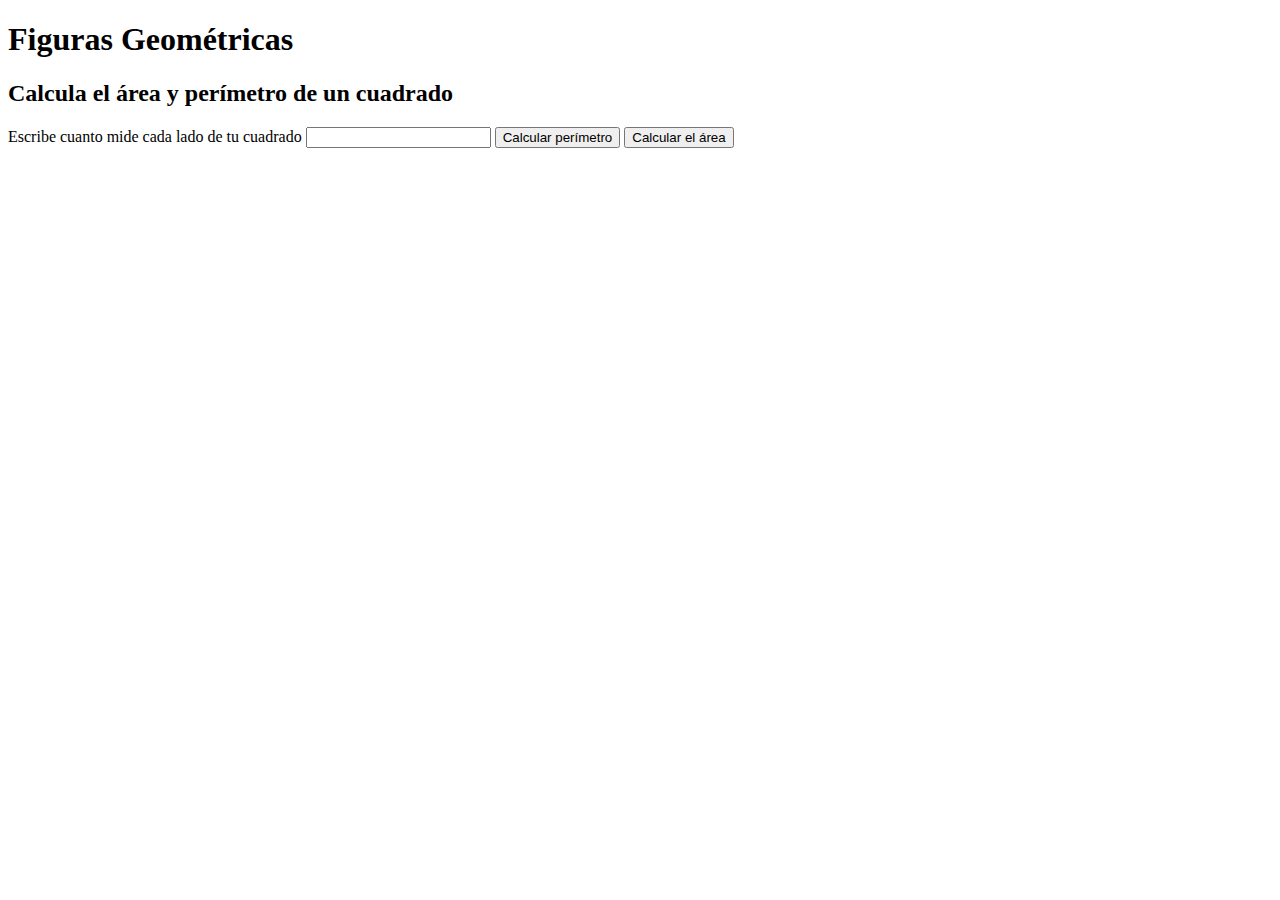
==== index.html @ fb8798bb "calculo de area y perimetro de cuadrados con inputs" ====
<!DOCTYPE html>
<html lang="es">
<head>
    <meta charset="UTF-8">
    <meta http-equiv="X-UA-Compatible" content="IE=edge">
    <meta name="viewport" content="width=device-width, initial-scale=1.0">
    <title>MatesWeb</title>
    <link rel="stylesheet" href="./style.css">
</head>
<body>
    <header>
        <h1>Figuras Geométricas</h1>
    </header>
    <main>
        <section>
            <h2>Calcula el área y perímetro de un cuadrado</h2>
            <form>
                <label for="input-cuadrado">
                    Escribe cuanto mide cada lado de tu cuadrado
                </label>
                <input type="number" id="input-cuadrado">
                <button type="button" onclick="calcularPerimetroCuadrado()">Calcular perímetro</button>
                <button type="button" onclick="calcularAreaCuadrado()">Calcular el área</button>
            </form>
        </section>
    </main>

    <script src="./mates.js"></script>
</body>
</html>
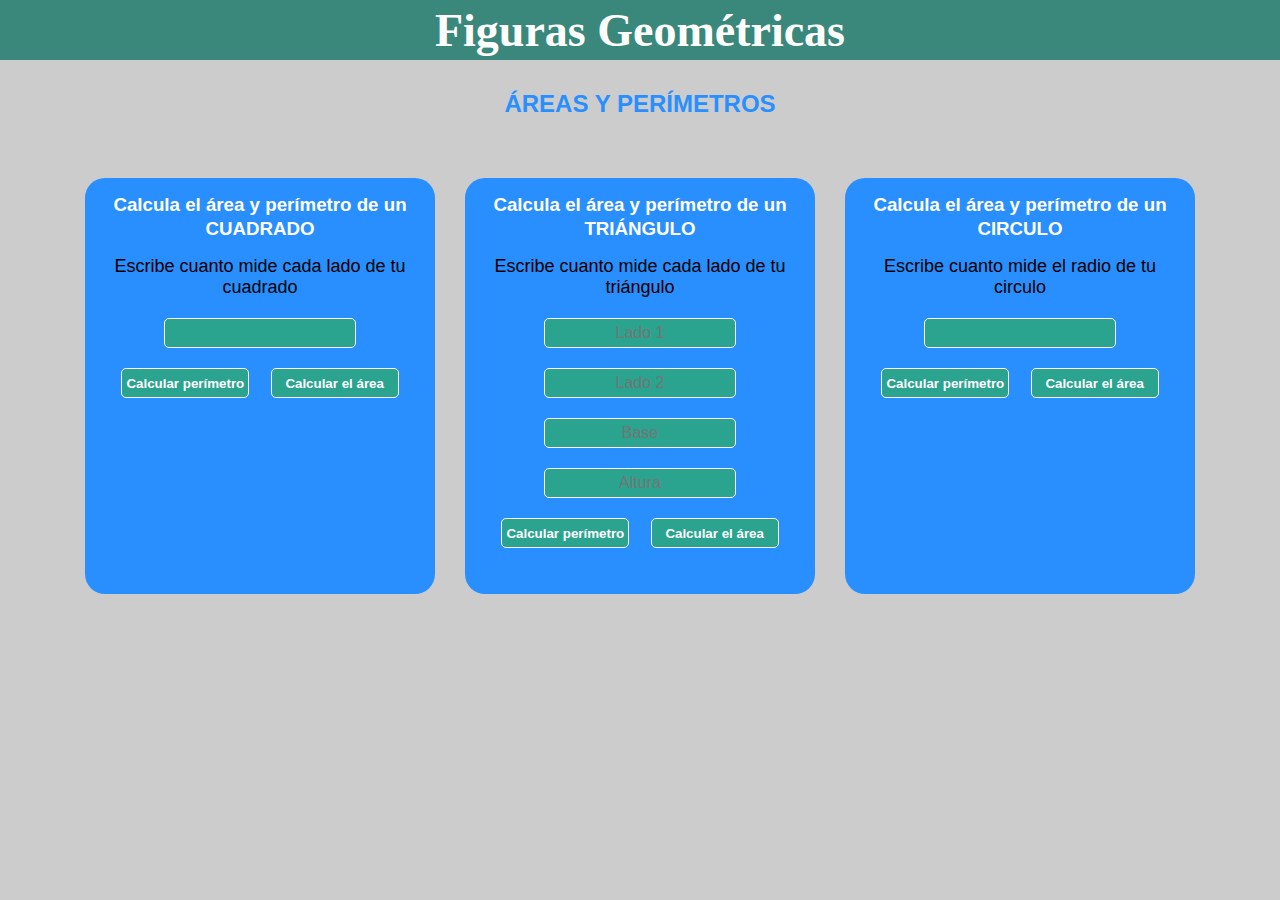
==== commit a1d78738: "lista la pagina para calcular el area y perimetros" ====
--- a/index.html
+++ b/index.html
@@ -12,16 +12,53 @@
         <h1>Figuras Geométricas</h1>
     </header>
     <main>
-        <section>
-            <h2>Calcula el área y perímetro de un cuadrado</h2>
-            <form>
-                <label for="input-cuadrado">
-                    Escribe cuanto mide cada lado de tu cuadrado
-                </label>
-                <input type="number" id="input-cuadrado">
-                <button type="button" onclick="calcularPerimetroCuadrado()">Calcular perímetro</button>
-                <button type="button" onclick="calcularAreaCuadrado()">Calcular el área</button>
-            </form>
+        <h2>ÁREAS Y PERÍMETROS</h2>
+        <section class="figures">
+            <section class="figures__square">
+                <h3>Calcula el área y perímetro de un CUADRADO</h3>
+                <form>
+                    <label for="input-cuadrado" class="figures__square--label">
+                        Escribe cuanto mide cada lado de tu cuadrado
+                    </label>
+                    <input type="number" id="input-cuadrado" class="figures__square--input">
+                    <div class="square--buttons__container">
+                        <button type="button" onclick="calcularPerimetroCuadrado()">Calcular perímetro</button>
+                        <button type="button" onclick="calcularAreaCuadrado()">Calcular el área</button>
+                    </div>
+                </form>
+                <p class="figures__square--result" id="figures__square--result"></p>
+            </section>
+            <section class="figures__triangle">
+                <h3>Calcula el área y perímetro de un TRIÁNGULO</h3>
+                <form>
+                    <label for="input-triangulo-lado1" class="figures__triangle--label">
+                        Escribe cuanto mide cada lado de tu triángulo
+                    </label>
+                    <input type="number" id="input-triangulo-lado1" class="figures__triangle--input" placeholder="Lado 1">
+                    <input type="number" id="input-triangulo-lado2" class="figures__triangle--input" placeholder="Lado 2">
+                    <input type="number" id="input-triangulo-base" class="figures__triangle--input" placeholder="Base">
+                    <input type="number" id="input-triangulo-altura" class="figures__triangle--input" placeholder="Altura">
+                    <div class="triangle--buttons__container">
+                        <button type="button" onclick="calcularPerimetroTriangulo()">Calcular perímetro</button>
+                        <button type="button" onclick="calcularAreaTriangulo()">Calcular el área</button>
+                    </div>
+                </form>
+                <p class="figures__triangle--result" id="figures__triangle--result"></p>
+            </section>
+            <section class="figures__circle">
+                <h3>Calcula el área y perímetro de un CIRCULO</h3>
+                <form>
+                    <label for="input-circulo" class="figures__circle--label">
+                        Escribe cuanto mide el radio de tu circulo
+                    </label>
+                    <input type="number" id="input-circulo" class="figures__circle--input">
+                    <div class="circle--buttons__container">
+                        <button type="button" onclick="calcularPerimetroCirculo()">Calcular perímetro</button>
+                        <button type="button" onclick="calcularAreaCirculo()">Calcular el área</button>
+                    </div>
+                </form>
+                <p class="figures__circle--result" id="figures__circle--result"></p>
+            </section>
         </section>
     </main>
 
--- a/style.css
+++ b/style.css
@@ -0,0 +1,129 @@
+* {
+    margin: 0;
+    padding: 0;
+    box-sizing: border-box;
+}
+html {
+    font-size: 62.5%;
+}
+body {
+    font-size: 1.6rem;
+}
+input[type=number]::-webkit-inner-spin-button,
+input[type=number]::-webkit-outer-spin-button {
+-webkit-appearance: none;
+margin: 0;
+}
+
+input[type=number] { -moz-appearance:textfield; }
+
+
+
+header {
+    display: flex;
+    width: 100%;
+    height: 60px;
+    background-color: #3a887b;
+    justify-content: center;
+    align-items: center;
+}
+header h1 {
+    font-size: 4.6rem;
+    color: #fff;
+}
+main {
+    width: 100%;
+    height: calc(100vh - 60px);
+    background-color: #cccccc;
+    display: flex;
+    flex-direction: column;
+    align-items: center;
+    padding-top: 30px;
+    gap: 30px;
+    font-family: Arial, Helvetica, sans-serif;
+}
+main > h2 {
+    color: #298fFE;
+}
+main .figures {
+    width: 90%;
+    margin: 30px auto 0;
+    display: grid;
+    grid-template-columns: 350px 350px 350px;
+    justify-content: center;
+    gap: 30px;
+}
+.figures > section {
+    width: 100%;
+    height: auto;
+    background-color: #298fFE;
+    padding: 15px;
+    border-radius: 20px;
+    display: flex;
+    flex-direction: column;
+    gap: 15px;
+    align-items: center;
+}
+.figures > section > h3 {
+    color: #fff;
+    line-height: 2.4rem;
+    text-align: center;
+}
+.figures > section > form {
+    display: flex;
+    flex-direction: column;
+    text-align: center;
+    gap: 20px;
+    align-items: center;
+}
+.figures__square--label,
+.figures__triangle--label,
+.figures__circle--label {
+    font-size: 1.8rem;
+    color: #000000;
+}
+
+.figures__circle--input,
+.figures__square--input,
+.figures__triangle--input {
+    width: 60%;
+    height: 30px;
+    border-radius: 5px;
+    outline: none;
+    border: 1px solid #fff;
+    padding: 2px;
+    text-align: center;
+    font-size: 100%;
+    background-color: #2aa38f;
+    color: #fff;
+}
+
+.square--buttons__container,
+.triangle--buttons__container,
+.circle--buttons__container {
+    width: 100%;
+    height: auto;
+    display: flex;
+    justify-content: space-evenly;
+}
+
+.square--buttons__container button,
+.triangle--buttons__container button,
+.circle--buttons__container button {
+    width: 40%;
+    height: 30px;
+    background-color: #2aa38f;
+    font-weight: bold;
+    color: #fff;
+    border: 1px solid #fff;
+    border-radius: 5px;
+    cursor: pointer;
+}
+
+.figures p {
+    width: 90%;
+    height: auto;
+    font-size: 1.8rem;
+    padding: 8px;
+    color: #fff;
+}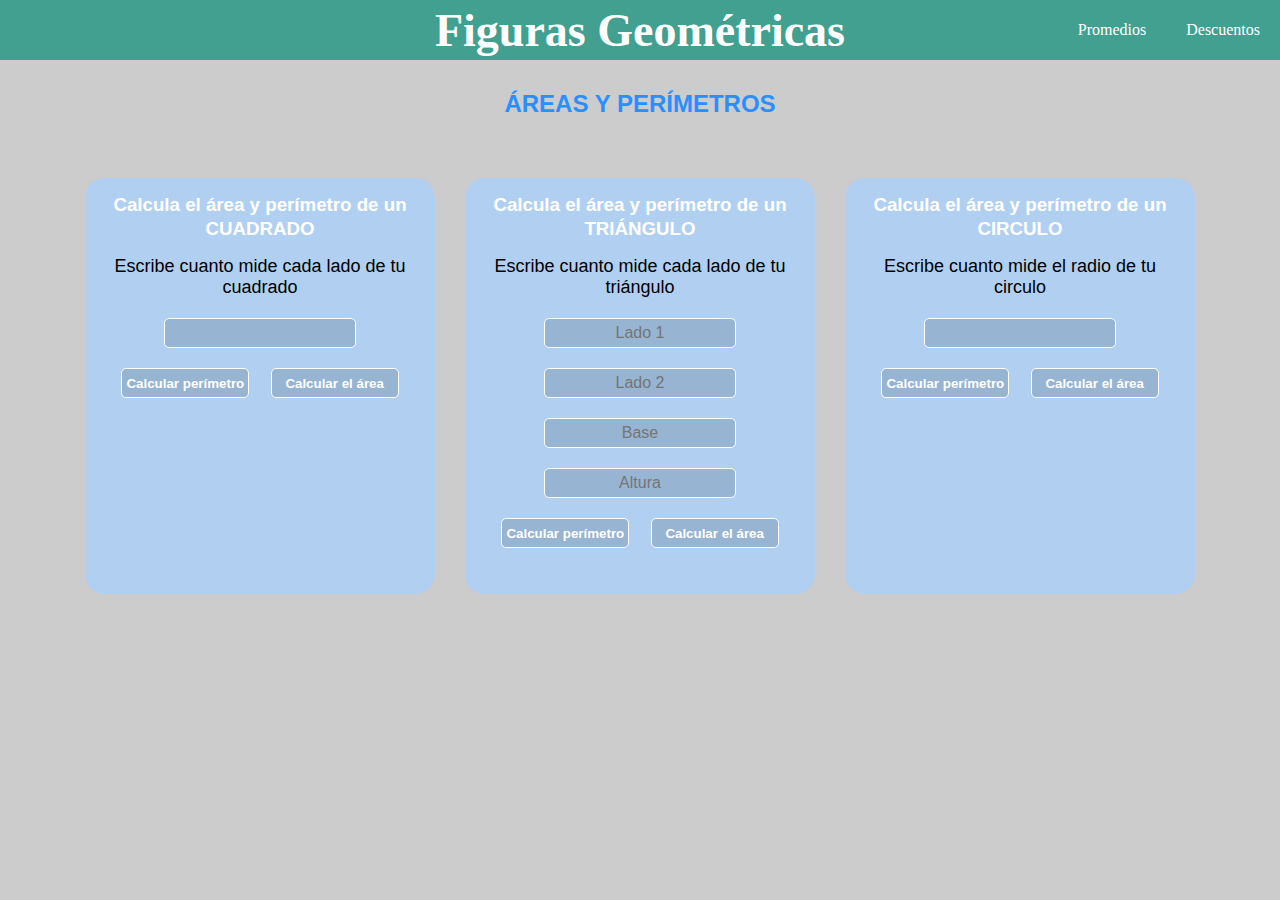
==== commit a51c3956: "listos el html y estilo header de los promedios" ====
--- a/index.html
+++ b/index.html
@@ -4,12 +4,18 @@
     <meta charset="UTF-8">
     <meta http-equiv="X-UA-Compatible" content="IE=edge">
     <meta name="viewport" content="width=device-width, initial-scale=1.0">
-    <title>MatesWeb</title>
+    <title>MatesWeb | Figuras</title>
     <link rel="stylesheet" href="./style.css">
 </head>
 <body>
     <header>
         <h1>Figuras Geométricas</h1>
+        <nav>
+            <ul>
+                <li><a href="./promedios/promedios.html">Promedios</a></li>
+                <li><a href="../porcentajes/descuentos.html">Descuentos</a></li>
+            </ul>
+        </nav>
     </header>
     <main>
         <h2>ÁREAS Y PERÍMETROS</h2>
--- a/style.css
+++ b/style.css
@@ -20,17 +20,38 @@
 
 
 header {
-    display: flex;
+    display: grid;
     width: 100%;
     height: 60px;
-    background-color: #3a887b;
+    background-color: #41a090;
     justify-content: center;
     align-items: center;
+    grid-template-columns: 1fr auto 1fr;
 }
 header h1 {
     font-size: 4.6rem;
     color: #fff;
+    grid-column: 2 / 3;
 }
+header nav {
+    justify-self: flex-end;
+}
+header nav ul {
+    list-style: none;
+    display: flex;
+}
+header nav ul a {
+    text-decoration: none;
+    color: #fff;
+    height: 60px;
+    display: flex;
+    align-items: center;
+    padding: 20px;
+}
+header nav ul a:hover {
+    background-color: #368073;
+}
+
 main {
     width: 100%;
     height: calc(100vh - 60px);
@@ -56,7 +77,7 @@
 .figures > section {
     width: 100%;
     height: auto;
-    background-color: #298fFE;
+    background-color: #b1d0f1;
     padding: 15px;
     border-radius: 20px;
     display: flex;
@@ -94,7 +115,7 @@
     padding: 2px;
     text-align: center;
     font-size: 100%;
-    background-color: #2aa38f;
+    background-color: #97b4d2;
     color: #fff;
 }
 
@@ -112,7 +133,7 @@
 .circle--buttons__container button {
     width: 40%;
     height: 30px;
-    background-color: #2aa38f;
+    background-color: #97b4d2;
     font-weight: bold;
     color: #fff;
     border: 1px solid #fff;
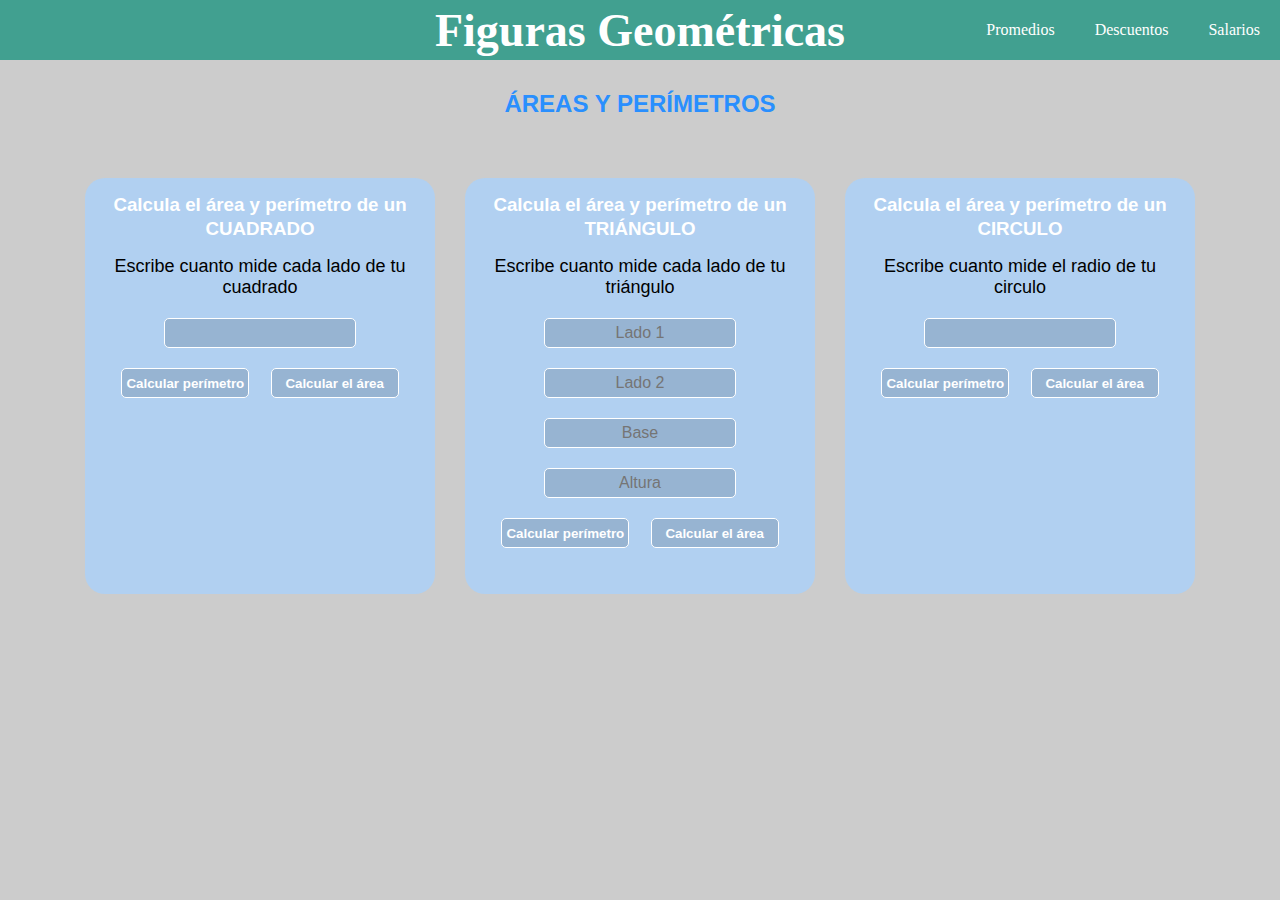
==== commit 15931232: "salarios html js y css bases" ====
--- a/index.html
+++ b/index.html
@@ -14,6 +14,7 @@
             <ul>
                 <li><a href="./promedios/promedios.html">Promedios</a></li>
                 <li><a href="../porcentajes/descuentos.html">Descuentos</a></li>
+                <li><a href="./salarios/salarios.html">Salarios</a></li>
             </ul>
         </nav>
     </header>
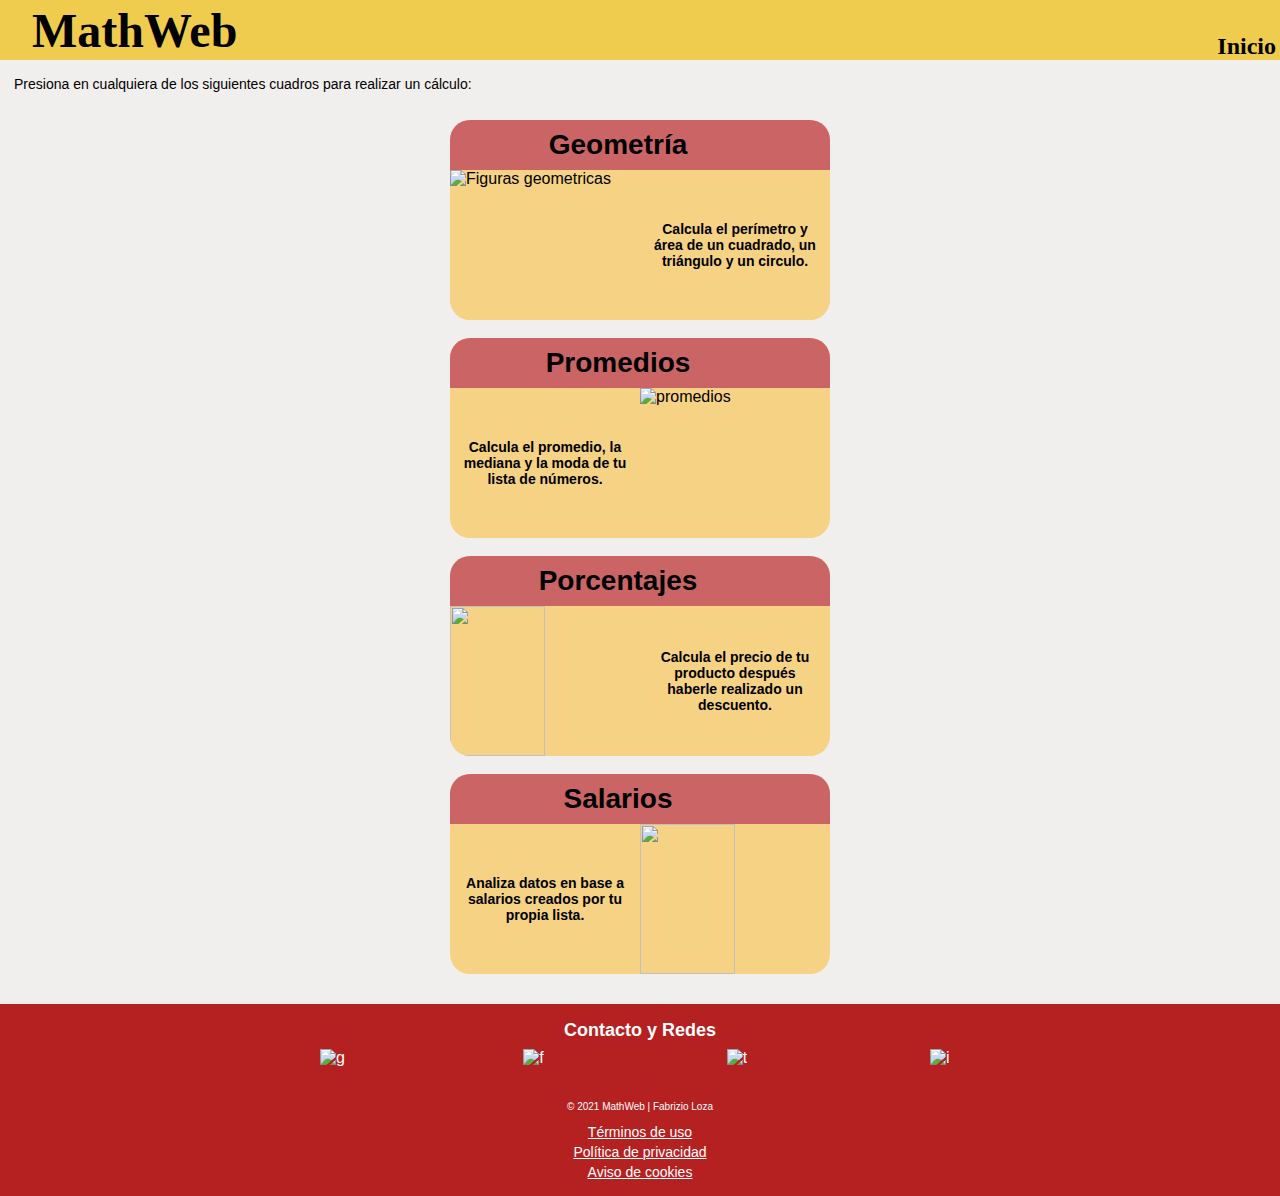
==== commit 11433f2e: "listo el html y css mobil de la pagina principal, falta tablet y desktop" ====
--- a/index.html
+++ b/index.html
@@ -4,71 +4,76 @@
     <meta charset="UTF-8">
     <meta http-equiv="X-UA-Compatible" content="IE=edge">
     <meta name="viewport" content="width=device-width, initial-scale=1.0">
-    <title>MatesWeb | Figuras</title>
+    <title>MathWeb | Inicio</title>
     <link rel="stylesheet" href="./style.css">
 </head>
 <body>
     <header>
-        <h1>Figuras Geométricas</h1>
-        <nav>
-            <ul>
-                <li><a href="./promedios/promedios.html">Promedios</a></li>
-                <li><a href="../porcentajes/descuentos.html">Descuentos</a></li>
-                <li><a href="./salarios/salarios.html">Salarios</a></li>
-            </ul>
-        </nav>
+        <section>
+            <span></span>
+            <h1>MathWeb</h1>
+        </section>
+        <h2>Inicio</h2>
     </header>
     <main>
-        <h2>ÁREAS Y PERÍMETROS</h2>
-        <section class="figures">
-            <section class="figures__square">
-                <h3>Calcula el área y perímetro de un CUADRADO</h3>
-                <form>
-                    <label for="input-cuadrado" class="figures__square--label">
-                        Escribe cuanto mide cada lado de tu cuadrado
-                    </label>
-                    <input type="number" id="input-cuadrado" class="figures__square--input">
-                    <div class="square--buttons__container">
-                        <button type="button" onclick="calcularPerimetroCuadrado()">Calcular perímetro</button>
-                        <button type="button" onclick="calcularAreaCuadrado()">Calcular el área</button>
-                    </div>
-                </form>
-                <p class="figures__square--result" id="figures__square--result"></p>
+        <section class="calc__info">
+            <p>Presiona en cualquiera de los siguientes cuadros para realizar un cálculo:</p>
+        </section>
+        <section class="calc__options">
+            <section class="calc__figures link__divs">   
+                <div>
+                    <h2>Geometría</h2>
+                    <span></span>
+                </div>
+                <img src="https://images.pexels.com/photos/7307582/pexels-photo-7307582.jpeg?auto=compress&cs=tinysrgb&dpr=2&h=650&w=940" alt="Figuras geometricas">
+                <p>Calcula el perímetro y área de un cuadrado, un triángulo y un circulo.</p>
+                <a href="./figuras/figuras.html" class="calc__figures--link"></a>
             </section>
-            <section class="figures__triangle">
-                <h3>Calcula el área y perímetro de un TRIÁNGULO</h3>
-                <form>
-                    <label for="input-triangulo-lado1" class="figures__triangle--label">
-                        Escribe cuanto mide cada lado de tu triángulo
-                    </label>
-                    <input type="number" id="input-triangulo-lado1" class="figures__triangle--input" placeholder="Lado 1">
-                    <input type="number" id="input-triangulo-lado2" class="figures__triangle--input" placeholder="Lado 2">
-                    <input type="number" id="input-triangulo-base" class="figures__triangle--input" placeholder="Base">
-                    <input type="number" id="input-triangulo-altura" class="figures__triangle--input" placeholder="Altura">
-                    <div class="triangle--buttons__container">
-                        <button type="button" onclick="calcularPerimetroTriangulo()">Calcular perímetro</button>
-                        <button type="button" onclick="calcularAreaTriangulo()">Calcular el área</button>
-                    </div>
-                </form>
-                <p class="figures__triangle--result" id="figures__triangle--result"></p>
+            <section class="calc__percentages link__divs">
+                <div>
+                    <h2>Promedios</h2>
+                    <span></span>
+                </div>
+                <p>Calcula el promedio, la mediana y la moda de tu lista de números.</p>
+                <img src="https://images.pexels.com/photos/6623827/pexels-photo-6623827.jpeg?auto=compress&cs=tinysrgb&dpr=2&h=650&w=940" alt="promedios">
+                <a href="./promedios/promedios.html" class="calc__figures--link"></a>
             </section>
-            <section class="figures__circle">
-                <h3>Calcula el área y perímetro de un CIRCULO</h3>
-                <form>
-                    <label for="input-circulo" class="figures__circle--label">
-                        Escribe cuanto mide el radio de tu circulo
-                    </label>
-                    <input type="number" id="input-circulo" class="figures__circle--input">
-                    <div class="circle--buttons__container">
-                        <button type="button" onclick="calcularPerimetroCirculo()">Calcular perímetro</button>
-                        <button type="button" onclick="calcularAreaCirculo()">Calcular el área</button>
-                    </div>
-                </form>
-                <p class="figures__circle--result" id="figures__circle--result"></p>
+            <section class="calc__averages link__divs">
+                <div>
+                    <h2>Porcentajes</h2>
+                    <span></span>
+                </div>
+                <img src="https://images.pexels.com/photos/1086711/pexels-photo-1086711.jpeg?auto=compress&cs=tinysrgb&dpr=2&h=650&w=940" alt="">
+                <p>Calcula el precio de tu producto después haberle realizado un descuento.</p>
+                <a href="./porcentajes/descuentos.html" class="calc__figures--link"></a>
+            </section>
+            <section class="calc__salaries link__divs">
+                <div>
+                    <h2>Salarios</h2>
+                    <span></span>
+                </div>
+                <p>Analiza datos en base a salarios creados por tu propia lista.</p>
+                <img src="https://images.pexels.com/photos/6693631/pexels-photo-6693631.jpeg?auto=compress&cs=tinysrgb&dpr=2&h=650&w=940" alt="">
+                <a href="./salarios/salarios.html" class="calc__figures--link"></a>
             </section>
         </section>
     </main>
-
-    <script src="./mates.js"></script>
+    <footer>
+        <h4>Contacto y Redes</h4>
+        <div>
+            <a href="https://github.com/PepeLeChien" target="_blank"><img src="https://cdn-icons-png.flaticon.com/512/25/25231.png" alt="g"></a>
+            <a href="https://www.facebook.com/Y-Que-Jugamos-748492291935911" target="_blank"><img src="https://upload.wikimedia.org/wikipedia/commons/thumb/0/05/Facebook_Logo_%282019%29.png/1024px-Facebook_Logo_%282019%29.png" alt="f"></a>
+            <a href="https://twitter.com/PepeLeChien33" target="_blank"><img src="https://logodownload.org/wp-content/uploads/2014/09/twitter-logo-3.png" alt="t"></a>
+            <a href="https://www.instagram.com/fabrizio0943/" target="_blank"><img src="https://www.pngall.com/wp-content/uploads/5/Instagram-Logo-PNG-Image.png" alt="i"></a>
+        </div>
+        <nav>
+            <ul>
+                <li>© 2021 MathWeb | Fabrizio Loza</li>
+                <li><a href="./">Términos de uso</a></li>
+                <li><a href="./">Política de privacidad</a></li>
+                <li><a href="./">Aviso de cookies</a></li>
+            </ul>
+        </nav>
+    </footer>
 </body>
 </html>--- a/style.css
+++ b/style.css
@@ -1,3 +1,11 @@
+:root {
+    --primary-color: #F0CC4E;
+    --secondary--color: #f5d284;
+    --third-color: #cb6565;
+    --footer-color: #b52121;
+    --background-color: #f0efed;
+}
+
 * {
     margin: 0;
     padding: 0;
@@ -17,134 +25,196 @@
 
 input[type=number] { -moz-appearance:textfield; }
 
-
-
 header {
+    width: 100%;
+    min-width: 320px;
+    height: 60px;
     display: grid;
-    width: 100%;
-    height: 60px;
-    background-color: #41a090;
-    justify-content: center;
-    align-items: center;
-    grid-template-columns: 1fr auto 1fr;
-}
-header h1 {
-    font-size: 4.6rem;
+    grid-template-columns: auto 1fr;
+    background-color:var(--primary-color);
+    align-items: center;
+}
+header section {
+    display: flex;
+    font-size: 2.4rem;
+    margin-left: 8px;
+    align-items: center;
+}
+header section span {
+    display: inline-block;
+    width: 24px;
+    height: 24px;
+    background-image: url(https://www.pngkey.com/png/full/137-1372083_calculator-free-icon-icono-calculadora-blanco-png.png);
+    background-position: center;
+    background-size: contain;
+    background-repeat: no-repeat;
+}
+header h2 {
+    font-size: 2.4rem;
+    text-align: end;
+    margin-right: 4px;
+    align-self: flex-end;
+}
+
+main {
+    width: 100%;
+    min-width: 320px;
+    height: auto;
+    background-color: var(--background-color);
+    font-family: Arial, Helvetica, sans-serif;
+}
+main .calc__info {
+    width: 100%;
+    height: auto;
+}
+.calc__info p {
+    padding: 8px 14px;
+    padding-top: 16px;
+    font-size: 1.4rem;
+    text-align: justify;
+}
+
+main .calc__options {
+    width: 100%;
+    min-width: 320px;
+    height: auto;
+    margin-top: 20px;
+    display: flex;
+    flex-direction: column;
+    gap: 18px;
+    align-items: center; 
+    padding-bottom: 30px;
+}
+
+.calc__options .link__divs {
+    width: 90%;
+    max-width: 380px;
+    height: 200px;
+    position: relative;
+    display: flex;
+    flex-wrap: wrap;
+    background-color: var(--secondary--color);
+    border-radius: 20px;
+    overflow: hidden;
+}
+
+.link__divs div {
+    width: 100%;
+    height: 50px;
+    display: grid;
+    grid-template-columns: 1fr auto;
+    align-items: center;
+    padding: 8px 0;
+    font-size: 2.8rem;
+    background-color: var(--third-color);
+}
+.link__divs h2 {
+    font-size: 2.8rem;
+    text-align: center;
+}
+.link__divs span {
+    display: inline-block;
+    width: 30px;
+    height: 30px;
+    margin-right: 14px;
+    background-image: url("https://www.shareicon.net/data/2015/10/06/113451_arrow_512x512.png");
+    background-position: center;
+    background-size: cover;
+    background-repeat: no-repeat;
+}
+
+.link__divs img,
+.link__divs p {
+    width: 50%;
+    height: 150px;
+}
+
+.link__divs img {
+    object-fit: cover;
+    object-position: center;
+}
+
+.calc__figures--link {
+    width: 100%;
+    height: 100%;
+    position: absolute;
+}
+
+.link__divs p {
+    display: flex;
+    padding: 8px;
+    font-weight: bold;
+    font-size: 1.4rem;
+    text-align: center;
+    align-items: center;
+}
+
+footer {
+    width: 100%;
+    min-width: 320px;
+    height: auto;
+    background-color: var(--footer-color);
     color: #fff;
-    grid-column: 2 / 3;
-}
-header nav {
-    justify-self: flex-end;
-}
-header nav ul {
+    display: flex;
+    flex-direction: column;
+    align-items: center;
+    padding: 16px 0;
+    gap: 8px;
+    font-family: Arial, Helvetica, sans-serif;
+}
+footer a {
+    color: #fff;
+    text-decoration: none;
+}
+
+footer h4 {
+    font-size: 1.8rem;
+}
+
+footer div {
+    display: flex;
+    width: 50%;
+    height: 40px;
+    justify-content: space-between;
+    margin-bottom: 4px;
+}
+
+footer div a {
+    display: inline-block;
+    width: 30px;
+    height: 30px;
+}
+
+footer div img {
+    width: 100%;
+    height: 100%;
+}
+
+footer nav {
+    width: 100%;
+    height: auto;
+}
+footer nav ul {
     list-style: none;
-    display: flex;
-}
-header nav ul a {
-    text-decoration: none;
-    color: #fff;
-    height: 60px;
-    display: flex;
-    align-items: center;
-    padding: 20px;
-}
-header nav ul a:hover {
-    background-color: #368073;
-}
-
-main {
-    width: 100%;
-    height: calc(100vh - 60px);
-    background-color: #cccccc;
+    text-align: center;
     display: flex;
     flex-direction: column;
-    align-items: center;
-    padding-top: 30px;
-    gap: 30px;
-    font-family: Arial, Helvetica, sans-serif;
-}
-main > h2 {
-    color: #298fFE;
-}
-main .figures {
-    width: 90%;
-    margin: 30px auto 0;
-    display: grid;
-    grid-template-columns: 350px 350px 350px;
-    justify-content: center;
-    gap: 30px;
-}
-.figures > section {
-    width: 100%;
-    height: auto;
-    background-color: #b1d0f1;
-    padding: 15px;
-    border-radius: 20px;
-    display: flex;
-    flex-direction: column;
-    gap: 15px;
-    align-items: center;
-}
-.figures > section > h3 {
-    color: #fff;
-    line-height: 2.4rem;
-    text-align: center;
-}
-.figures > section > form {
-    display: flex;
-    flex-direction: column;
-    text-align: center;
-    gap: 20px;
-    align-items: center;
-}
-.figures__square--label,
-.figures__triangle--label,
-.figures__circle--label {
-    font-size: 1.8rem;
-    color: #000000;
-}
-
-.figures__circle--input,
-.figures__square--input,
-.figures__triangle--input {
-    width: 60%;
-    height: 30px;
-    border-radius: 5px;
-    outline: none;
-    border: 1px solid #fff;
-    padding: 2px;
-    text-align: center;
-    font-size: 100%;
-    background-color: #97b4d2;
-    color: #fff;
-}
-
-.square--buttons__container,
-.triangle--buttons__container,
-.circle--buttons__container {
-    width: 100%;
-    height: auto;
-    display: flex;
-    justify-content: space-evenly;
-}
-
-.square--buttons__container button,
-.triangle--buttons__container button,
-.circle--buttons__container button {
-    width: 40%;
-    height: 30px;
-    background-color: #97b4d2;
-    font-weight: bold;
-    color: #fff;
-    border: 1px solid #fff;
-    border-radius: 5px;
-    cursor: pointer;
-}
-
-.figures p {
-    width: 90%;
-    height: auto;
-    font-size: 1.8rem;
-    padding: 8px;
-    color: #fff;
-}+    gap: 4px;
+}
+footer nav ul li {
+    font-size: 1.4rem;
+}
+footer nav ul a {
+    text-decoration: underline 1px #fff;
+}
+
+footer nav ul a:hover {
+    color: #bbb;
+    text-decoration: underline 1px #bbb;
+}
+
+
+footer nav ul li:nth-child(1) {
+    font-size: 1rem;
+    margin-bottom: 8px;
+}
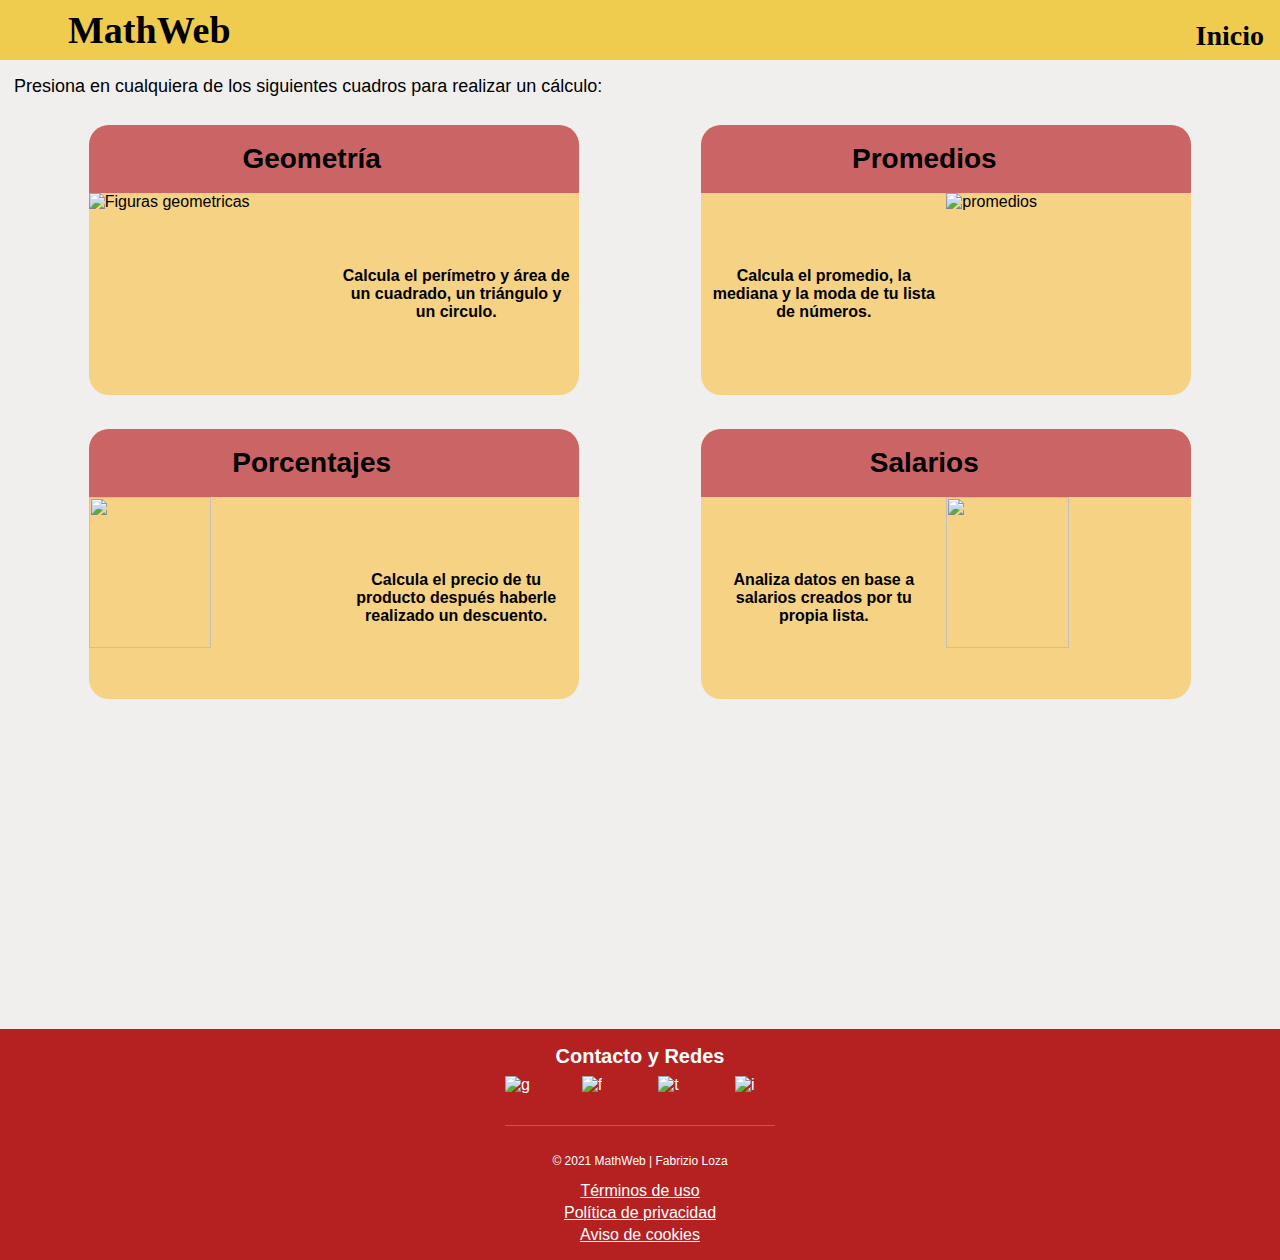
==== commit f05f855b: "css de tablet y desktop listo" ====
--- a/index.html
+++ b/index.html
@@ -6,6 +6,8 @@
     <meta name="viewport" content="width=device-width, initial-scale=1.0">
     <title>MathWeb | Inicio</title>
     <link rel="stylesheet" href="./style.css">
+    <link rel="stylesheet" href="./style-tablet.css" media="(min-width: 650px)">
+    <link rel="stylesheet" href="./style-desktop.css" media="(min-width: 980px)">
 </head>
 <body>
     <header>
@@ -57,6 +59,11 @@
                 <a href="./salarios/salarios.html" class="calc__figures--link"></a>
             </section>
         </section>
+        <section class="images__section">
+            <div class="images--1"></div>
+            <div class="images--2"></div>
+            <div class="images--3"></div>
+        </section>
     </main>
     <footer>
         <h4>Contacto y Redes</h4>
--- a/style.css
+++ b/style.css
@@ -36,9 +36,11 @@
 }
 header section {
     display: flex;
-    font-size: 2.4rem;
     margin-left: 8px;
     align-items: center;
+}
+header h1 {
+    font-size: 3.6rem;
 }
 header section span {
     display: inline-block;
@@ -100,7 +102,7 @@
 
 .link__divs div {
     width: 100%;
-    height: 50px;
+    height: 25%;
     display: grid;
     grid-template-columns: 1fr auto;
     align-items: center;
@@ -126,7 +128,7 @@
 .link__divs img,
 .link__divs p {
     width: 50%;
-    height: 150px;
+    height: 75%;
 }
 
 .link__divs img {
@@ -177,6 +179,7 @@
     height: 40px;
     justify-content: space-between;
     margin-bottom: 4px;
+    border-bottom: #777 solid 1px;
 }
 
 footer div a {
@@ -203,18 +206,18 @@
 }
 footer nav ul li {
     font-size: 1.4rem;
+    line-height: 1.8rem;
 }
 footer nav ul a {
     text-decoration: underline 1px #fff;
+}
+
+footer nav ul li:nth-child(1) {
+    font-size: 1rem;
+    margin-bottom: 8px;
 }
 
 footer nav ul a:hover {
     color: #bbb;
     text-decoration: underline 1px #bbb;
-}
-
-
-footer nav ul li:nth-child(1) {
-    font-size: 1rem;
-    margin-bottom: 8px;
-}
+}--- a/style-tablet.css
+++ b/style-tablet.css
@@ -0,0 +1,95 @@
+header section {
+    margin-left: 38px;
+}
+header h1 {
+    font-size: 3.8rem;
+}
+header section span {
+    width: 30px;
+    height: 30px;
+}
+header h2 {
+    font-size: 2.8rem;
+    margin-right: 16px;
+    margin-bottom: 8px;
+}
+
+
+
+
+.calc__info p {
+    font-size: 1.8rem;
+}
+
+main .calc__options {
+    display: flex;
+    flex-direction: row;
+    flex-wrap: wrap;
+    justify-content: space-evenly;
+}
+
+.calc__options .link__divs {
+    width: 45%;
+    max-width: 380px;
+    height: 270px;
+}
+
+.link__divs h2 {
+    font-size: 3.2rem;
+}
+.link__divs p {
+    font-size: 1.8rem;
+}
+
+footer h4 {
+    font-size: 2rem;
+}
+
+footer div {
+    width: 270px;
+    height: 50px;
+    margin-bottom: 18px;
+}
+
+footer div a {
+    width: 40px;
+    height: 40px;
+}
+
+footer nav ul li:nth-child(1) {
+    font-size: 1.2rem;
+}
+footer nav ul li {
+    font-size: 1.6rem;
+}
+
+
+
+
+
+/* NUEVOS IMPLEMENTOS HTML Y ESTILOS */
+
+
+.images__section {
+    width: 100%;
+    height: 300px;    
+    display: grid;
+    grid-template-columns: 33% 34% 33%;
+}
+.images__section div {
+    width: 100%;
+    height: 100%;
+    background-size: cover;
+    background-position: center;
+    background-repeat: no-repeat;
+}
+
+.images__section .images--1 {
+    background-image: url("https://images.pexels.com/photos/6238048/pexels-photo-6238048.jpeg?auto=compress&cs=tinysrgb&dpr=2&h=650&w=940");
+}
+.images__section .images--2 {
+    background-image: url("https://images.pexels.com/photos/6927334/pexels-photo-6927334.jpeg?auto=compress&cs=tinysrgb&dpr=2&h=650&w=940");
+}
+.images__section .images--3 {
+    background-image: url("https://images.pexels.com/photos/5905757/pexels-photo-5905757.jpeg?auto=compress&cs=tinysrgb&dpr=2&h=650&w=940");
+}--- a/style-desktop.css
+++ b/style-desktop.css
@@ -0,0 +1,39 @@
+main .calc__options {
+    justify-content: space-evenly;
+    gap: 34px;
+}
+
+.calc__options .link__divs {
+    max-width: 490px;
+    height: 270px;
+    cursor: pointer;
+}
+
+.link__divs h2 {
+    font-size: 2.8rem;
+}
+.link__divs p {
+    font-size: 1.6rem;
+}
+
+
+.link__divs:hover {
+    box-shadow: 8px 8px 5px 4px #bbb;
+}
+.link__divs:hover h2 {
+    color: #fff;
+}
+.link__divs:hover div {
+    background-color: #aa0909;
+}
+.link__divs:hover p {
+    background-color: #f1a708;
+    color: #fff;
+}
+
+.calc__figures--link:hover {
+    width: 100%;
+    height: 100%;
+    position: absolute;
+    z-index: -2;
+}